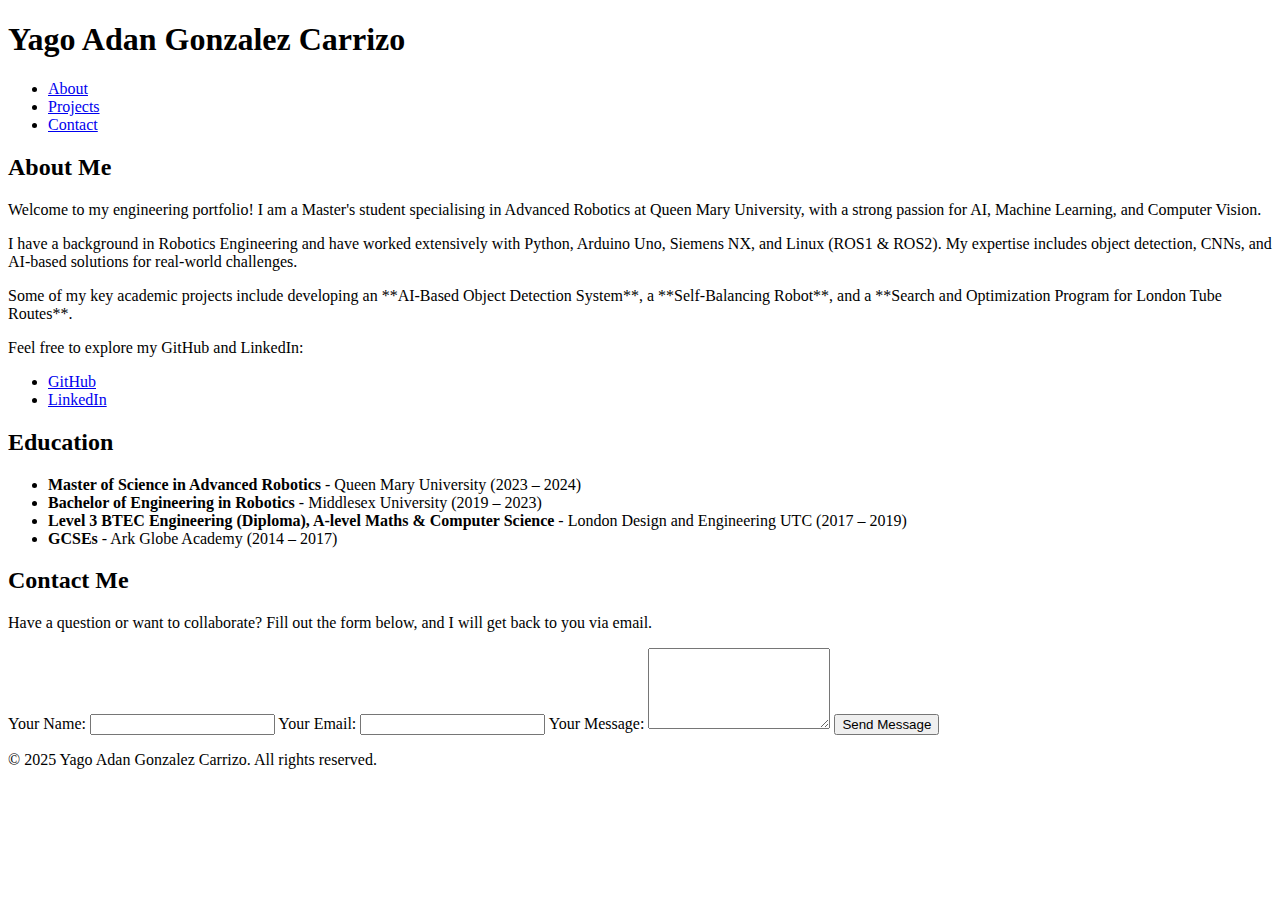
==== index.html @ f2899211 "Create index.html" ====
<!DOCTYPE html>
<html lang="en">
<head>
    <meta charset="UTF-8">
    <meta name="viewport" content="width=device-width, initial-scale=1.0">
    <title>My Engineering Portfolio</title>
    <link rel="stylesheet" href="styles.css">
</head>
<body>
    <header>
        <h1>Yago Adan Gonzalez Carrizo</h1>
        <nav>
            <ul>
                <li><a href="#about">About</a></li>
                <li><a href="#projects">Projects</a></li>
                <li><a href="#contact">Contact</a></li>
            </ul>
        </nav>
    </header>

    <section id="about" class="main-intro">
        <h2>About Me</h2>
        <p>Welcome to my engineering portfolio! I am a Master's student specialising in Advanced Robotics at Queen Mary University, with a strong passion for AI, Machine Learning, and Computer Vision.</p>
        <p>I have a background in Robotics Engineering and have worked extensively with Python, Arduino Uno, Siemens NX, and Linux (ROS1 & ROS2). My expertise includes object detection, CNNs, and AI-based solutions for real-world challenges.</p>
        <p>Some of my key academic projects include developing an **AI-Based Object Detection System**, a **Self-Balancing Robot**, and a **Search and Optimization Program for London Tube Routes**.</p>
        <p>Feel free to explore my GitHub and LinkedIn:</p>
        <ul>
            <li><a href="https://github.com/yagoadan" target="_blank">GitHub</a></li>
            <li><a href="https://www.linkedin.com/in/yago-gonzalez-carrizo-a1b423237/" target="_blank">LinkedIn</a></li>
        </ul>
    </section>

    <section id="education">
        <h2>Education</h2>
        <ul>
            <li><strong>Master of Science in Advanced Robotics</strong> - Queen Mary University (2023 – 2024)</li>
            <li><strong>Bachelor of Engineering in Robotics</strong> - Middlesex University (2019 – 2023)</li>
            <li><strong>Level 3 BTEC Engineering (Diploma), A-level Maths & Computer Science</strong> - London Design and Engineering UTC (2017 – 2019)</li>
            <li><strong>GCSEs</strong> - Ark Globe Academy (2014 – 2017)</li>
        </ul>
    </section>

    <section id="contact">
        <h2>Contact Me</h2>
        <p>Have a question or want to collaborate? Fill out the form below, and I will get back to you via email.</p>
        <form action="send_email.php" method="POST">
            <label for="name">Your Name:</label>
            <input type="text" id="name" name="name" required>
            
            <label for="email">Your Email:</label>
            <input type="email" id="email" name="email" required>
            
            <label for="message">Your Message:</label>
            <textarea id="message" name="message" rows="5" required></textarea>
            
            <button type="submit">Send Message</button>
        </form>
    </section>

    <footer>
        <p>&copy; 2025 Yago Adan Gonzalez Carrizo. All rights reserved.</p>
    </footer>
</body>
</html>
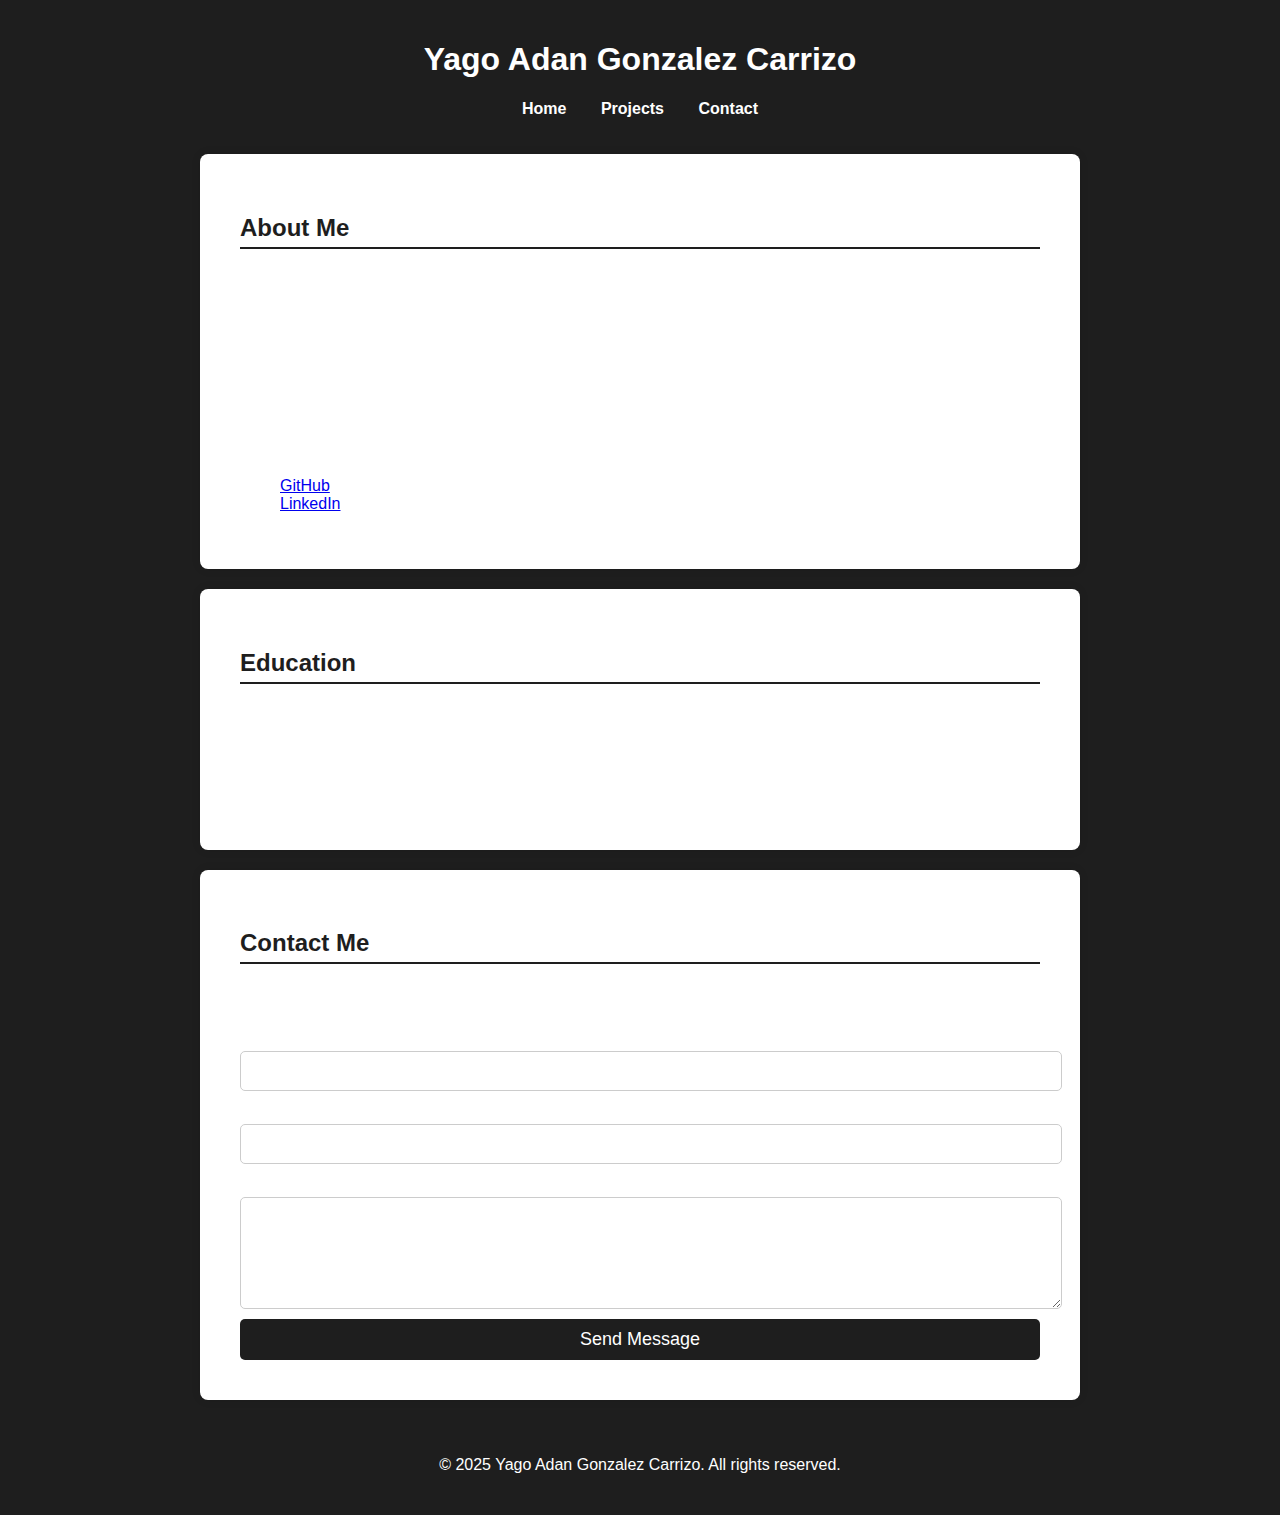
==== commit 66feeb0c: "Update index.html" ====
--- a/index.html
+++ b/index.html
@@ -11,9 +11,9 @@
         <h1>Yago Adan Gonzalez Carrizo</h1>
         <nav>
             <ul>
-                <li><a href="#about">About</a></li>
-                <li><a href="#projects">Projects</a></li>
-                <li><a href="#contact">Contact</a></li>
+                <li><a href="index.html">Home</a></li>
+                <li><a href="projects.html">Projects</a></li>
+                <li><a href="contact.html">Contact</a></li>
             </ul>
         </nav>
     </header>
--- a/styles.css
+++ b/styles.css
@@ -0,0 +1,147 @@
+/* General Styling */
+body {
+    font-family: Arial, sans-serif;
+    margin: 0;
+    padding: 0;
+    background-color: #f4f4f4;
+    color: #333;
+}
+
+/* Header */
+header {
+    background: #1e1e1e;
+    color: white;
+    text-align: center;
+    padding: 20px 0;
+}
+
+nav ul {
+    list-style: none;
+    padding: 0;
+}
+
+nav ul li {
+    display: inline;
+    margin: 0 15px;
+}
+
+nav ul li a {
+    color: white;
+    text-decoration: none;
+    font-weight: bold;
+}
+
+/* Sections */
+section {
+    padding: 40px;
+    max-width: 800px;
+    margin: auto;
+    background: white;
+    box-shadow: 0 0 10px rgba(0, 0, 0, 0.1);
+    border-radius: 8px;
+    margin-bottom: 20px;
+}
+
+h2 {
+    color: #1e1e1e;
+    border-bottom: 2px solid #1e1e1e;
+    padding-bottom: 5px;
+}
+
+/* Contact Form */
+form {
+    display: flex;
+    flex-direction: column;
+}
+
+label {
+    font-weight: bold;
+    margin: 10px 0 5px;
+}
+
+input, textarea {
+    padding: 10px;
+    border: 1px solid #ccc;
+    border-radius: 5px;
+    font-size: 16px;
+    width: 100%;
+}
+
+button {
+    background: #1e1e1e;
+    color: white;
+    border: none;
+    padding: 10px;
+    font-size: 18px;
+    margin-top: 10px;
+    cursor: pointer;
+    border-radius: 5px;
+}
+
+button:hover {
+    background: #444;
+}
+
+/* Footer */
+footer {
+    text-align: center;
+    padding: 20px;
+    background: #1e1e1e;
+    color: white;
+    position: relative;
+}
+
+
+/* General Styles */
+body {
+    font-family: Arial, sans-serif;
+    margin: 0;
+    padding: 0;
+    background-color: #1e1e1e;
+    color: white;
+}
+
+/* Projects Section */
+#projects {
+    max-width: 1000px;
+    margin: auto;
+    padding: 20px;
+}
+
+.project-category {
+    background: #333;
+    padding: 15px;
+    margin: 10px 0;
+    cursor: pointer;
+    border-radius: 5px;
+    display: flex;
+    justify-content: space-between;
+    align-items: center;
+}
+
+.project-category h3, .project-category h4 {
+    margin: 0;
+    color: white;
+}
+
+.project-menu {
+    display: none;
+    padding-left: 20px;
+    margin-bottom: 10px;
+}
+
+.project-card {
+    background: #444;
+    padding: 15px;
+    border-radius: 5px;
+    margin: 10px 0;
+    box-shadow: 0px 0px 5px rgba(255, 255, 255, 0.1);
+}
+
+.sub-category {
+    background: #444;
+    padding: 10px;
+    margin: 5px 0;
+    cursor: pointer;
+    border-radius: 5px;
+}
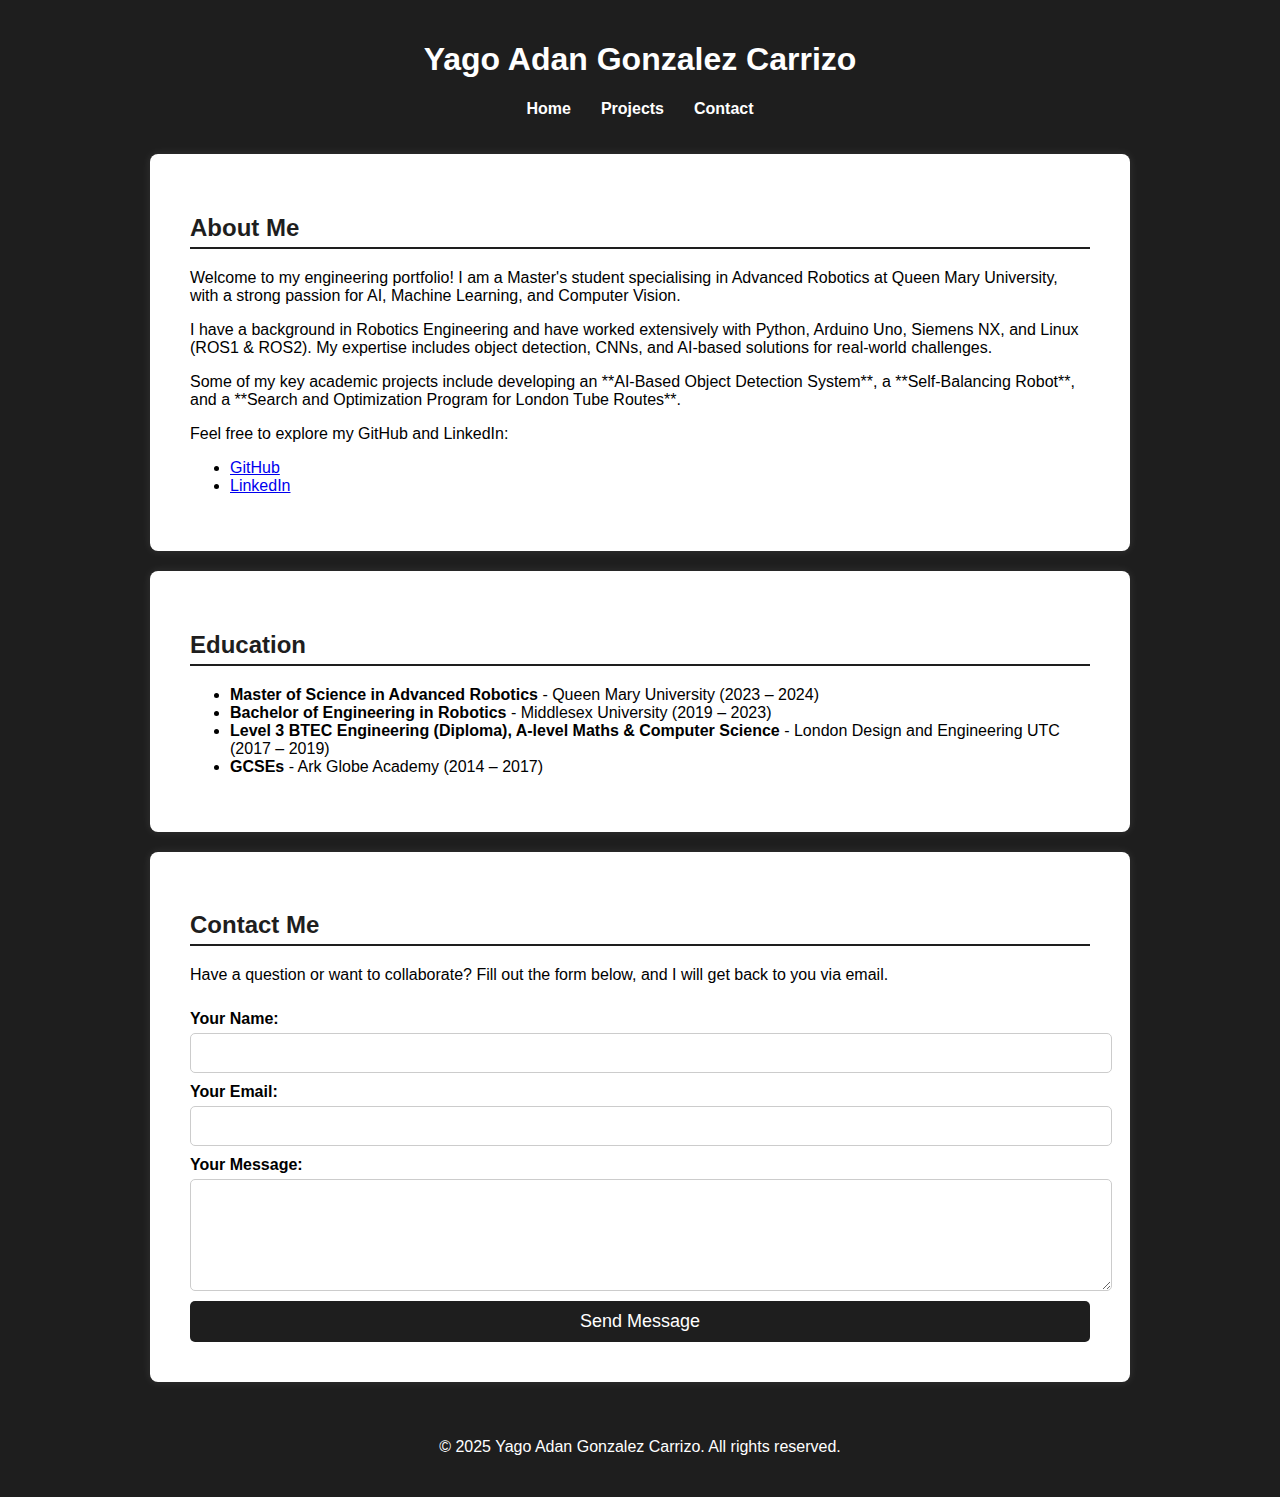
==== commit 5268fae0: "Update index.html" ====
--- a/index.html
+++ b/index.html
@@ -1,64 +1,72 @@
 <!DOCTYPE html>
 <html lang="en">
+
 <head>
-    <meta charset="UTF-8">
-    <meta name="viewport" content="width=device-width, initial-scale=1.0">
-    <title>My Engineering Portfolio</title>
-    <link rel="stylesheet" href="styles.css">
+  <meta charset="UTF-8">
+  <meta name="viewport" content="width=device-width, initial-scale=1.0">
+  <title>My Engineering Portfolio</title>
+  <link rel="stylesheet" href="styles.css">
 </head>
+
 <body>
-    <header>
-        <h1>Yago Adan Gonzalez Carrizo</h1>
-        <nav>
-            <ul>
-                <li><a href="index.html">Home</a></li>
-                <li><a href="projects.html">Projects</a></li>
-                <li><a href="contact.html">Contact</a></li>
-            </ul>
-        </nav>
-    </header>
+  <header>
+    <h1>Yago Adan Gonzalez Carrizo</h1>
+    <nav>
+      <ul>
+        <li><a href="index.html">Home</a></li>
+        <li><a href="projects.html">Projects</a></li>
+        <li><a href="contact.html">Contact</a></li>
+      </ul>
+    </nav>
+  </header>
 
-    <section id="about" class="main-intro">
-        <h2>About Me</h2>
-        <p>Welcome to my engineering portfolio! I am a Master's student specialising in Advanced Robotics at Queen Mary University, with a strong passion for AI, Machine Learning, and Computer Vision.</p>
-        <p>I have a background in Robotics Engineering and have worked extensively with Python, Arduino Uno, Siemens NX, and Linux (ROS1 & ROS2). My expertise includes object detection, CNNs, and AI-based solutions for real-world challenges.</p>
-        <p>Some of my key academic projects include developing an **AI-Based Object Detection System**, a **Self-Balancing Robot**, and a **Search and Optimization Program for London Tube Routes**.</p>
-        <p>Feel free to explore my GitHub and LinkedIn:</p>
-        <ul>
-            <li><a href="https://github.com/yagoadan" target="_blank">GitHub</a></li>
-            <li><a href="https://www.linkedin.com/in/yago-gonzalez-carrizo-a1b423237/" target="_blank">LinkedIn</a></li>
-        </ul>
-    </section>
+  <section id="about" class="main-intro">
+    <h2>About Me</h2>
+    <p>Welcome to my engineering portfolio! I am a Master's student specialising in Advanced Robotics at Queen Mary
+      University, with a strong passion for AI, Machine Learning, and Computer Vision.</p>
+    <p>I have a background in Robotics Engineering and have worked extensively with Python, Arduino Uno, Siemens NX, and
+      Linux (ROS1 & ROS2). My expertise includes object detection, CNNs, and AI-based solutions for real-world
+      challenges.</p>
+    <p>Some of my key academic projects include developing an **AI-Based Object Detection System**, a **Self-Balancing
+      Robot**, and a **Search and Optimization Program for London Tube Routes**.</p>
+    <p>Feel free to explore my GitHub and LinkedIn:</p>
+    <ul>
+      <li><a href="https://github.com/yagoadan" target="_blank">GitHub</a></li>
+      <li><a href="https://www.linkedin.com/in/yago-gonzalez-carrizo-a1b423237/" target="_blank">LinkedIn</a></li>
+    </ul>
+  </section>
 
-    <section id="education">
-        <h2>Education</h2>
-        <ul>
-            <li><strong>Master of Science in Advanced Robotics</strong> - Queen Mary University (2023 – 2024)</li>
-            <li><strong>Bachelor of Engineering in Robotics</strong> - Middlesex University (2019 – 2023)</li>
-            <li><strong>Level 3 BTEC Engineering (Diploma), A-level Maths & Computer Science</strong> - London Design and Engineering UTC (2017 – 2019)</li>
-            <li><strong>GCSEs</strong> - Ark Globe Academy (2014 – 2017)</li>
-        </ul>
-    </section>
+  <section id="education">
+    <h2>Education</h2>
+    <ul>
+      <li><strong>Master of Science in Advanced Robotics</strong> - Queen Mary University (2023 – 2024)</li>
+      <li><strong>Bachelor of Engineering in Robotics</strong> - Middlesex University (2019 – 2023)</li>
+      <li><strong>Level 3 BTEC Engineering (Diploma), A-level Maths & Computer Science</strong> - London Design and
+        Engineering UTC (2017 – 2019)</li>
+      <li><strong>GCSEs</strong> - Ark Globe Academy (2014 – 2017)</li>
+    </ul>
+  </section>
 
-    <section id="contact">
-        <h2>Contact Me</h2>
-        <p>Have a question or want to collaborate? Fill out the form below, and I will get back to you via email.</p>
-        <form action="send_email.php" method="POST">
-            <label for="name">Your Name:</label>
-            <input type="text" id="name" name="name" required>
-            
-            <label for="email">Your Email:</label>
-            <input type="email" id="email" name="email" required>
-            
-            <label for="message">Your Message:</label>
-            <textarea id="message" name="message" rows="5" required></textarea>
-            
-            <button type="submit">Send Message</button>
-        </form>
-    </section>
+  <section id="contact">
+    <h2>Contact Me</h2>
+    <p>Have a question or want to collaborate? Fill out the form below, and I will get back to you via email.</p>
+    <form action="send_email.php" method="POST">
+      <label for="name">Your Name:</label>
+      <input type="text" id="name" name="name" required>
 
-    <footer>
-        <p>&copy; 2025 Yago Adan Gonzalez Carrizo. All rights reserved.</p>
-    </footer>
+      <label for="email">Your Email:</label>
+      <input type="email" id="email" name="email" required>
+
+      <label for="message">Your Message:</label>
+      <textarea id="message" name="message" rows="5" required></textarea>
+
+      <button type="submit">Send Message</button>
+    </form>
+  </section>
+
+  <footer>
+    <p>&copy; 2025 Yago Adan Gonzalez Carrizo. All rights reserved.</p>
+  </footer>
 </body>
+
 </html>
--- a/styles.css
+++ b/styles.css
@@ -3,8 +3,11 @@
     font-family: Arial, sans-serif;
     margin: 0;
     padding: 0;
-    background-color: #f4f4f4;
-    color: #333;
+    background-color: #1e1e1e;
+    color: white;
+    display: flex;
+    flex-direction: column;
+    align-items: center;
 }
 
 /* Header */
@@ -13,11 +16,14 @@
     color: white;
     text-align: center;
     padding: 20px 0;
+    width: 100%;
 }
 
 nav ul {
     list-style: none;
     padding: 0;
+    display: flex;
+    justify-content: center;
 }
 
 nav ul li {
@@ -34,18 +40,21 @@
 /* Sections */
 section {
     padding: 40px;
-    max-width: 800px;
+    max-width: 900px;
+    width: 100%;
     margin: auto;
     background: white;
-    box-shadow: 0 0 10px rgba(0, 0, 0, 0.1);
+    box-shadow: 0 0 10px rgba(255, 255, 255, 0.1);
     border-radius: 8px;
     margin-bottom: 20px;
+    color: black;
 }
 
 h2 {
     color: #1e1e1e;
     border-bottom: 2px solid #1e1e1e;
     padding-bottom: 5px;
+    text-align: left;
 }
 
 /* Contact Form */
@@ -88,24 +97,16 @@
     padding: 20px;
     background: #1e1e1e;
     color: white;
-    position: relative;
-}
-
-
-/* General Styles */
-body {
-    font-family: Arial, sans-serif;
-    margin: 0;
-    padding: 0;
-    background-color: #1e1e1e;
-    color: white;
+    width: 100%;
 }
 
 /* Projects Section */
 #projects {
-    max-width: 1000px;
+    max-width: 900px;
+    width: 100%;
     margin: auto;
     padding: 20px;
+    text-align: center;
 }
 
 .project-category {
@@ -117,6 +118,7 @@
     display: flex;
     justify-content: space-between;
     align-items: center;
+    font-size: 18px;
 }
 
 .project-category h3, .project-category h4 {
@@ -126,8 +128,14 @@
 
 .project-menu {
     display: none;
-    padding-left: 20px;
+    padding: 15px;
     margin-bottom: 10px;
+    background: #444;
+    border-radius: 5px;
+}
+
+.project-menu p {
+    margin: 0;
 }
 
 .project-card {
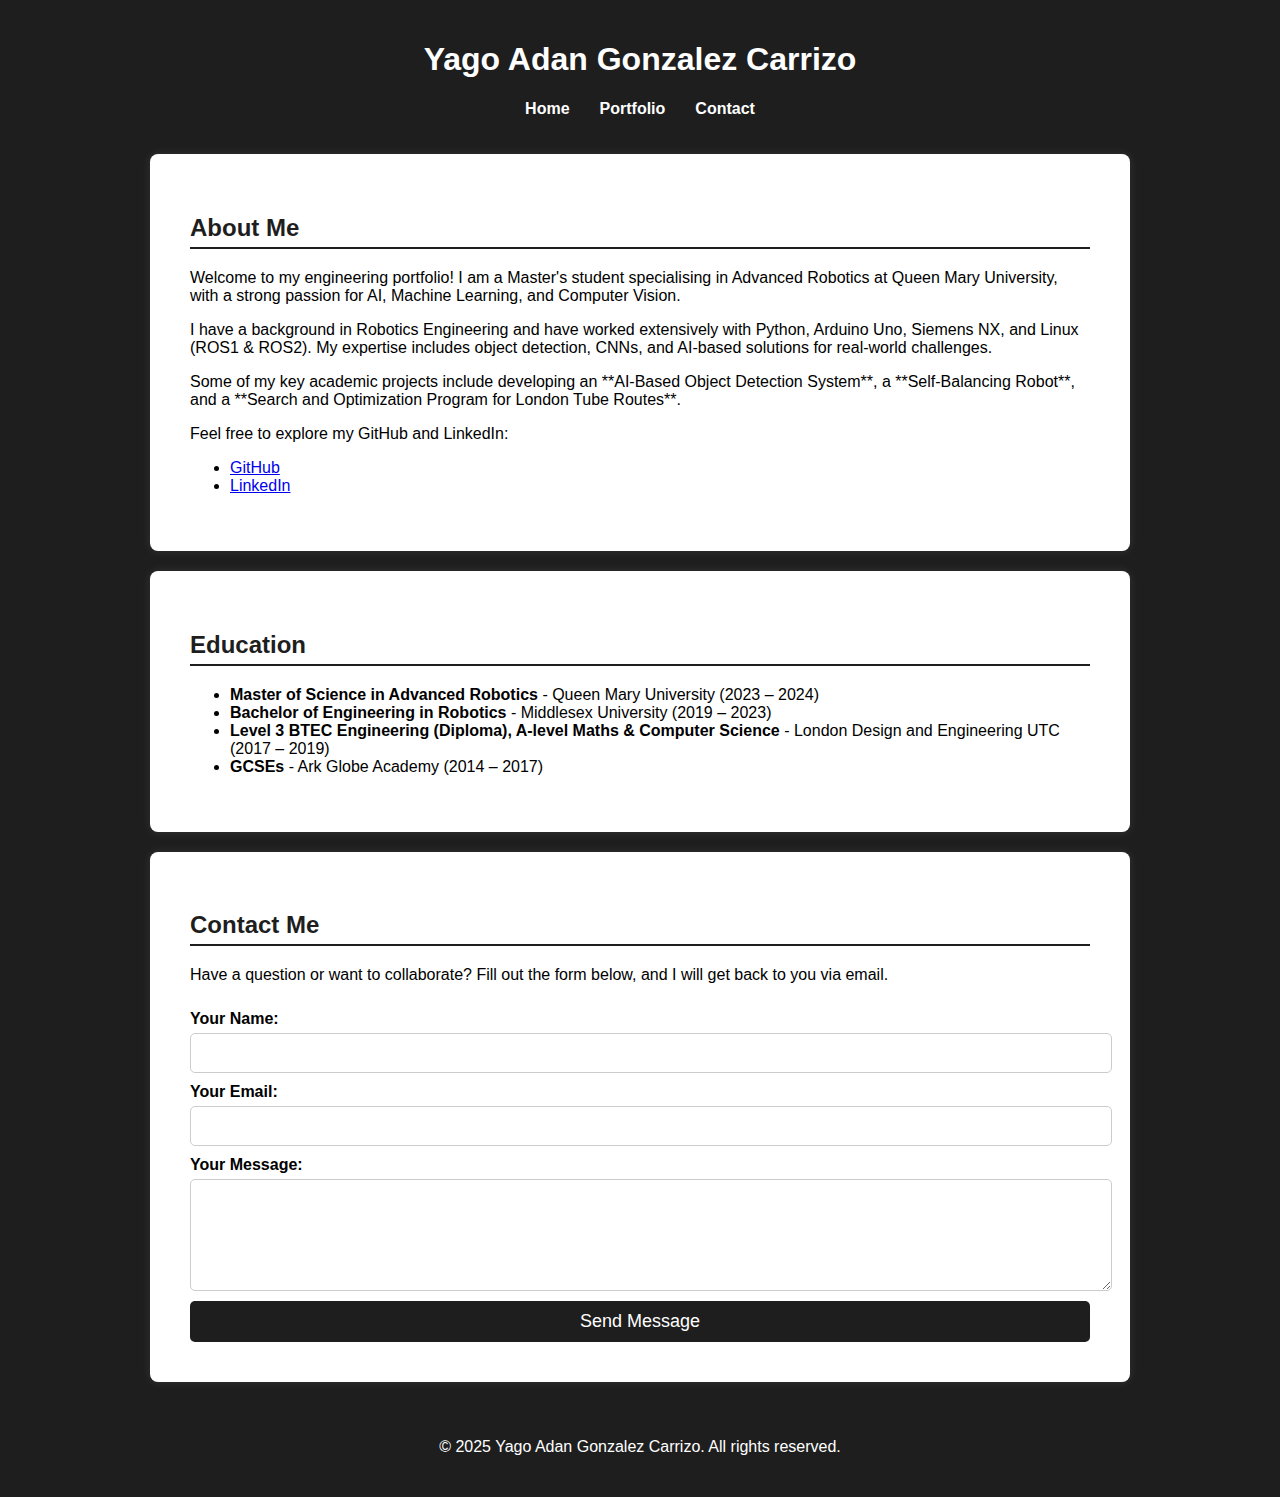
==== commit c352a9a0: "Update index.html" ====
--- a/index.html
+++ b/index.html
@@ -14,7 +14,7 @@
     <nav>
       <ul>
         <li><a href="index.html">Home</a></li>
-        <li><a href="projects.html">Projects</a></li>
+        <li><a href="projects.html">Portfolio</a></li>
         <li><a href="contact.html">Contact</a></li>
       </ul>
     </nav>
--- a/styles.css
+++ b/styles.css
@@ -1,155 +1,181 @@
 /* General Styling */
 body {
-    font-family: Arial, sans-serif;
-    margin: 0;
-    padding: 0;
-    background-color: #1e1e1e;
-    color: white;
-    display: flex;
-    flex-direction: column;
-    align-items: center;
+  font-family: Arial, sans-serif;
+  margin: 0;
+  padding: 0;
+  background-color: #1e1e1e;
+  color: white;
+  display: flex;
+  flex-direction: column;
+  align-items: center;
 }
 
 /* Header */
 header {
-    background: #1e1e1e;
-    color: white;
-    text-align: center;
-    padding: 20px 0;
-    width: 100%;
+  background: #1e1e1e;
+  color: white;
+  text-align: center;
+  padding: 20px 0;
+  width: 100%;
 }
 
 nav ul {
-    list-style: none;
-    padding: 0;
-    display: flex;
-    justify-content: center;
+  list-style: none;
+  padding: 0;
+  display: flex;
+  justify-content: center;
 }
 
 nav ul li {
-    display: inline;
-    margin: 0 15px;
+  display: inline;
+  margin: 0 15px;
 }
 
 nav ul li a {
-    color: white;
-    text-decoration: none;
-    font-weight: bold;
+  color: white;
+  text-decoration: none;
+  font-weight: bold;
 }
 
 /* Sections */
 section {
-    padding: 40px;
-    max-width: 900px;
-    width: 100%;
-    margin: auto;
-    background: white;
-    box-shadow: 0 0 10px rgba(255, 255, 255, 0.1);
-    border-radius: 8px;
-    margin-bottom: 20px;
-    color: black;
+  padding: 40px;
+  max-width: 900px;
+  width: 100%;
+  margin: auto;
+  background: white;
+  box-shadow: 0 0 10px rgba(255, 255, 255, 0.1);
+  border-radius: 8px;
+  margin-bottom: 20px;
+  color: black;
 }
 
 h2 {
-    color: #1e1e1e;
-    border-bottom: 2px solid #1e1e1e;
-    padding-bottom: 5px;
-    text-align: left;
+  color: #1e1e1e;
+  border-bottom: 2px solid #1e1e1e;
+  padding-bottom: 5px;
+  text-align: left;
 }
 
 /* Contact Form */
 form {
-    display: flex;
-    flex-direction: column;
+  display: flex;
+  flex-direction: column;
 }
 
 label {
-    font-weight: bold;
-    margin: 10px 0 5px;
+  font-weight: bold;
+  margin: 10px 0 5px;
 }
 
-input, textarea {
-    padding: 10px;
-    border: 1px solid #ccc;
-    border-radius: 5px;
-    font-size: 16px;
-    width: 100%;
+input,
+textarea {
+  padding: 10px;
+  border: 1px solid #ccc;
+  border-radius: 5px;
+  font-size: 16px;
+  width: 100%;
 }
 
 button {
-    background: #1e1e1e;
-    color: white;
-    border: none;
-    padding: 10px;
-    font-size: 18px;
-    margin-top: 10px;
-    cursor: pointer;
-    border-radius: 5px;
+  background: #1e1e1e;
+  color: white;
+  border: none;
+  padding: 10px;
+  font-size: 18px;
+  margin-top: 10px;
+  cursor: pointer;
+  border-radius: 5px;
 }
 
 button:hover {
-    background: #444;
+  background: #444;
 }
 
 /* Footer */
 footer {
-    text-align: center;
-    padding: 20px;
-    background: #1e1e1e;
-    color: white;
-    width: 100%;
+  text-align: center;
+  padding: 20px;
+  background: #1e1e1e;
+  color: white;
+  width: 100%;
 }
 
 /* Projects Section */
 #projects {
-    max-width: 900px;
-    width: 100%;
-    margin: auto;
-    padding: 20px;
-    text-align: center;
+  max-width: 900px;
+  width: 100%;
+  margin: auto;
+  padding: 20px;
+  text-align: center;
 }
 
 .project-category {
-    background: #333;
-    padding: 15px;
-    margin: 10px 0;
-    cursor: pointer;
-    border-radius: 5px;
-    display: flex;
-    justify-content: space-between;
-    align-items: center;
-    font-size: 18px;
+  background: #333;
+  padding: 15px;
+  margin: 10px 0;
+  cursor: pointer;
+  border-radius: 5px;
+  display: flex;
+  justify-content: space-between;
+  align-items: center;
+  font-size: 18px;
 }
 
-.project-category h3, .project-category h4 {
-    margin: 0;
-    color: white;
+.project-category h3,
+.project-category h4 {
+  margin: 0;
+  color: white;
 }
 
 .project-menu {
-    display: none;
-    padding: 15px;
-    margin-bottom: 10px;
-    background: #444;
-    border-radius: 5px;
+  display: none;
+  padding: 15px;
+  margin-bottom: 10px;
+  background: #444;
+  border-radius: 5px;
+  overflow: hidden;
+  transition: max-height 0.3s ease-in-out;
+  max-height: 0;
 }
 
 .project-menu p {
-    margin: 0;
+  margin: 0;
+  padding: 10px;
+  opacity: 0;
+  transition: opacity 0.3s ease-in-out;
 }
 
+.project-menu.open {
+  display: block;
+  max-height: 500px; /* Adjust if needed */
+}
+
+.project-menu.open p {
+  opacity: 1;
+}
+
+
 .project-card {
-    background: #444;
-    padding: 15px;
-    border-radius: 5px;
-    margin: 10px 0;
-    box-shadow: 0px 0px 5px rgba(255, 255, 255, 0.1);
+  background: #444;
+  padding: 15px;
+  border-radius: 5px;
+  margin: 10px 0;
+  box-shadow: 0px 0px 5px rgba(255, 255, 255, 0.1);
 }
 
 .sub-category {
-    background: #444;
-    padding: 10px;
-    margin: 5px 0;
-    cursor: pointer;
-    border-radius: 5px;
+  background: #444;
+  padding: 10px;
+  margin: 5px 0;
+  cursor: pointer;
+  border-radius: 5px;
 }
+
+
+/* Add scrollbar for the Writing Reports submenu */
+#writing {
+    max-height: 50vh;
+    overflow-y: auto;
+    padding-right: 10px;
+}
